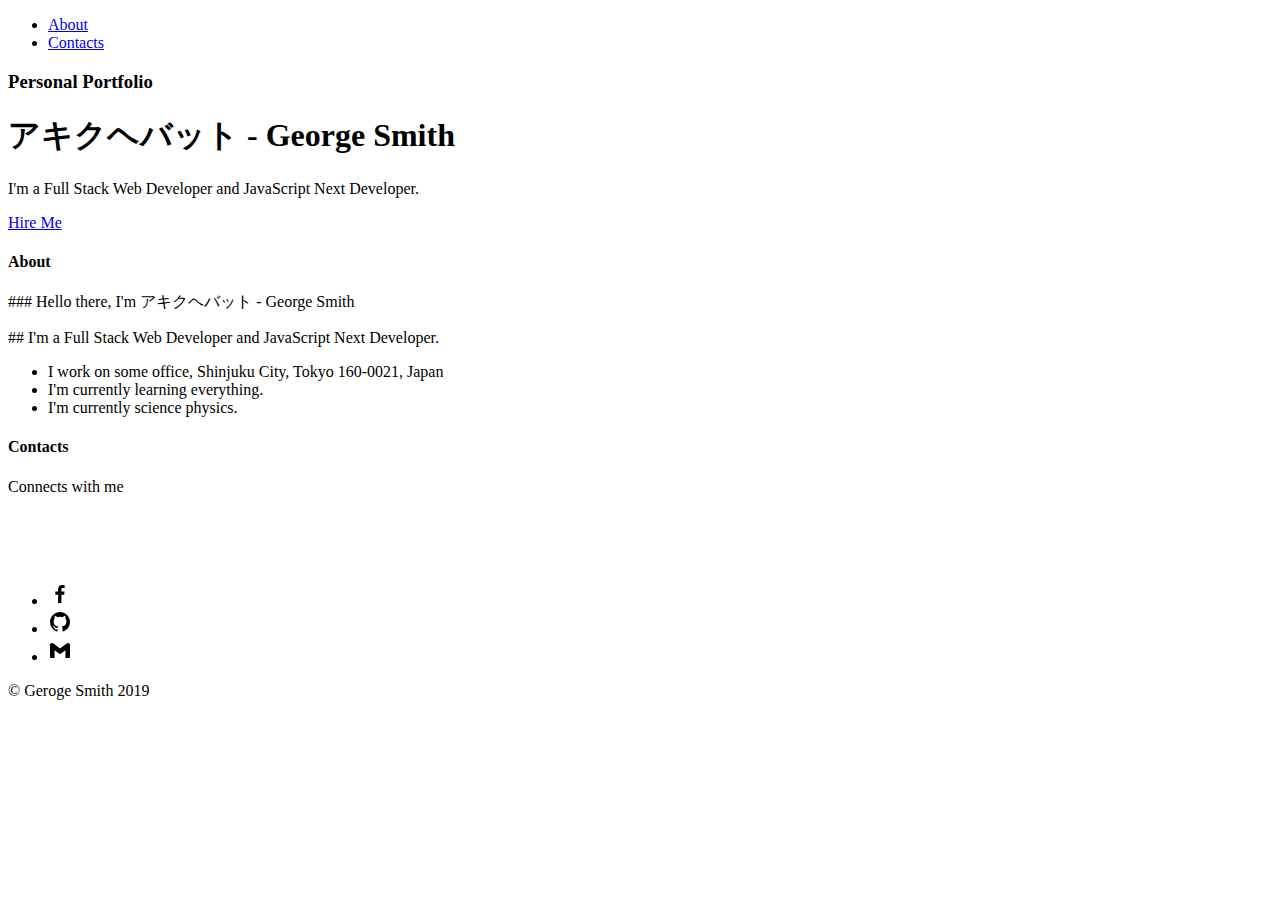
==== index.html @ 9fff1b3f "Update index.html" ====
<!DOCTYPE html>
<head>
    <meta charset="utf-8">
    <meta name="viewport" content="width=device-width, initial-scale=1, shrink-to-fit=no">
    <meta name="description" content="">
    <meta name="author" content="">
    <link rel="icon" href="../../../../favicon.ico">

    <title>George Smith</title>

    <!-- Bootstrap core CSS -->
    <link href="../../css/editor.css" rel="stylesheet">

    <!-- Custom styles for this template -->
    <link href="narrow-jumbotron.css" rel="stylesheet">
  </head>

  <body>

    <div class="container">
      <div class="header clearfix">
        <nav>
          <ul class="nav nav-pills float-right">
        
            <li class="nav-item">
              <a class="nav-link" href="#about">About</a>
            </li>
            <li class="nav-item">
              <a class="nav-link" href="#contact">Contacts</a>
            </li>
          </ul>
        </nav>
        <h3 class="text-muted">Personal Portfolio</h3>
      </div>

      <div class="jumbotron">
        <h1 class="display-3">アキクヘバット - George Smith</h1>
        <p class="lead">I'm a Full Stack Web Developer and JavaScript Next Developer.</p>
        <p><a class="btn btn-lg btn-success" href="#contact" role="button">Hire Me</a></p>
      </div>

      <div class="row marketing">
        <div class="col-lg-6">
          <h4 id="about">About</h4>
          <p>### Hello there, I'm  アキクヘバット - George Smith 
													<br>
													<p>## I'm a Full Stack Web Developer and JavaScript Next Developer.</p>
													<ul>
													<li> I work on some office, Shinjuku City, Tokyo 160-0021, Japan </li>
													<li> I'm currently learning everything. </li>
													<li> I'm currently science physics.</li>
													</ul>
         
          <h4 id="contact">Contacts</h4>
          <p>Connects with me</p>
                <ul style="padding-top: 70px;">
                  <li><a class = "footerImage" href="https://web.facebook.com/people/George-Smith/100082252668821/?refsrc=deprecated">                 <svg xmlns="http://www.w3.org/2000/svg" width="24" height="24" style="fill: rgba(0, 0, 0, 1);transform: ;msFilter:;"><path d="M13.397 20.997v-8.196h2.765l.411-3.209h-3.176V7.548c0-.926.258-1.56 1.587-1.56h1.684V3.127A22.336 22.336 0 0 0 14.201 3c-2.444 0-4.122 1.492-4.122 4.231v2.355H7.332v3.209h2.753v8.202h3.312z"></path></svg></a></li>
			<li><a class = "footerImage" href="https://github.com/georgeSyntax/"><svg xmlns="http://www.w3.org/2000/svg" width="24" height="24" style="fill: #000;transform: ;msFilter:;"><path fill-rule="evenodd" clip-rule="evenodd" d="M12.026 2c-5.509 0-9.974 4.465-9.974 9.974 0 4.406 2.857 8.145 6.821 9.465.499.09.679-.217.679-.481 0-.237-.008-.865-.011-1.696-2.775.602-3.361-1.338-3.361-1.338-.452-1.152-1.107-1.459-1.107-1.459-.905-.619.069-.605.069-.605 1.002.07 1.527 1.028 1.527 1.028.89 1.524 2.336 1.084 2.902.829.091-.645.351-1.085.635-1.334-2.214-.251-4.542-1.107-4.542-4.93 0-1.087.389-1.979 1.024-2.675-.101-.253-.446-1.268.099-2.64 0 0 .837-.269 2.742 1.021a9.582 9.582 0 0 1 2.496-.336 9.554 9.554 0 0 1 2.496.336c1.906-1.291 2.742-1.021 2.742-1.021.545 1.372.203 2.387.099 2.64.64.696 1.024 1.587 1.024 2.675 0 3.833-2.33 4.675-4.552 4.922.355.308.675.916.675 1.846 0 1.334-.012 2.41-.012 2.737 0 .267.178.577.687.479C19.146 20.115 22 16.379 22 11.974 22 6.465 17.535 2 12.026 2z"></path></svg></a></li>
                  <li><a class = "footerImage" href="mailto: programingdistributor@gmail.com"><svg xmlns="http://www.w3.org/2000/svg" width="24" height="24" style="fill: #000;transform: ;msFilter:;"><path d="m18.73 5.41-1.28 1L12 10.46 6.55 6.37l-1.28-1A2 2 0 0 0 2 7.05v11.59A1.36 1.36 0 0 0 3.36 20h3.19v-7.72L12 16.37l5.45-4.09V20h3.19A1.36 1.36 0 0 0 22 18.64V7.05a2 2 0 0 0-3.27-1.64z"></path></svg></a></li>
																			</ul>
        </div>

        
      </div>

      <footer class="footer">
        <p>© Geroge Smith 2019</p>
      </footer>

    </div> <!-- /container -->
  

</body>
</html>
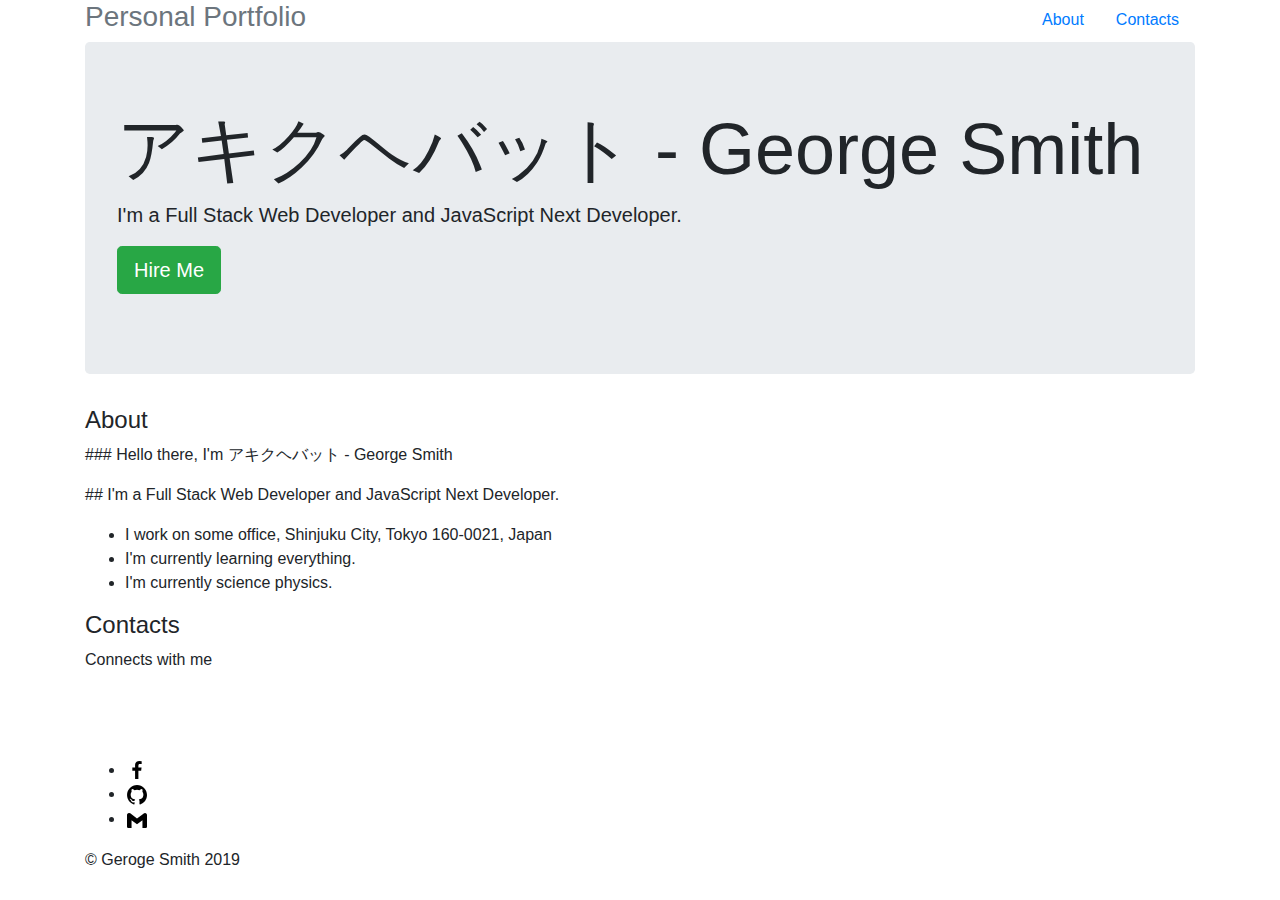
==== commit 7632838c: "Update index.html" ====
--- a/index.html
+++ b/index.html
@@ -1,74 +1,123 @@
 <!DOCTYPE html>
+
 <head>
+
     <meta charset="utf-8">
+
     <meta name="viewport" content="width=device-width, initial-scale=1, shrink-to-fit=no">
+
     <meta name="description" content="">
+
     <meta name="author" content="">
-    <link rel="icon" href="../../../../favicon.ico">
+
+    <link rel="icon" href="favicon.ico">
 
     <title>George Smith</title>
 
     <!-- Bootstrap core CSS -->
-    <link href="../../css/editor.css" rel="stylesheet">
+
+    <link rel="stylesheet" href="https://cdn.jsdelivr.net/npm/bootstrap@4.4.1/dist/css/bootstrap.min.css" integrity="sha384-Vkoo8x4CGsO3+Hhxv8T/Q5PaXtkKtu6ug5TOeNV6gBiFeWPGFN9MuhOf23Q9Ifjh" crossorigin="anonymous">
 
     <!-- Custom styles for this template -->
+
     <link href="narrow-jumbotron.css" rel="stylesheet">
+
   </head>
 
   <body>
 
     <div class="container">
+
       <div class="header clearfix">
+
         <nav>
+
           <ul class="nav nav-pills float-right">
+
         
+
             <li class="nav-item">
+
               <a class="nav-link" href="#about">About</a>
+
             </li>
+
             <li class="nav-item">
+
               <a class="nav-link" href="#contact">Contacts</a>
+
             </li>
+
           </ul>
+
         </nav>
+
         <h3 class="text-muted">Personal Portfolio</h3>
+
       </div>
 
       <div class="jumbotron">
+
         <h1 class="display-3">アキクヘバット - George Smith</h1>
+
         <p class="lead">I'm a Full Stack Web Developer and JavaScript Next Developer.</p>
+
         <p><a class="btn btn-lg btn-success" href="#contact" role="button">Hire Me</a></p>
+
       </div>
 
       <div class="row marketing">
+
         <div class="col-lg-6">
+
           <h4 id="about">About</h4>
+
           <p>### Hello there, I'm  アキクヘバット - George Smith 
-													<br>
-													<p>## I'm a Full Stack Web Developer and JavaScript Next Developer.</p>
+
+													<br>													<p>## I'm a Full Stack Web Developer and JavaScript Next Developer.</p>
+
 													<ul>
+
 													<li> I work on some office, Shinjuku City, Tokyo 160-0021, Japan </li>
+
 													<li> I'm currently learning everything. </li>
+
 													<li> I'm currently science physics.</li>
+
 													</ul>
+
          
+
           <h4 id="contact">Contacts</h4>
+
           <p>Connects with me</p>
+
                 <ul style="padding-top: 70px;">
-                  <li><a class = "footerImage" href="https://web.facebook.com/people/George-Smith/100082252668821/?refsrc=deprecated">                 <svg xmlns="http://www.w3.org/2000/svg" width="24" height="24" style="fill: rgba(0, 0, 0, 1);transform: ;msFilter:;"><path d="M13.397 20.997v-8.196h2.765l.411-3.209h-3.176V7.548c0-.926.258-1.56 1.587-1.56h1.684V3.127A22.336 22.336 0 0 0 14.201 3c-2.444 0-4.122 1.492-4.122 4.231v2.355H7.332v3.209h2.753v8.202h3.312z"></path></svg></a></li>
-			<li><a class = "footerImage" href="https://github.com/georgeSyntax/"><svg xmlns="http://www.w3.org/2000/svg" width="24" height="24" style="fill: #000;transform: ;msFilter:;"><path fill-rule="evenodd" clip-rule="evenodd" d="M12.026 2c-5.509 0-9.974 4.465-9.974 9.974 0 4.406 2.857 8.145 6.821 9.465.499.09.679-.217.679-.481 0-.237-.008-.865-.011-1.696-2.775.602-3.361-1.338-3.361-1.338-.452-1.152-1.107-1.459-1.107-1.459-.905-.619.069-.605.069-.605 1.002.07 1.527 1.028 1.527 1.028.89 1.524 2.336 1.084 2.902.829.091-.645.351-1.085.635-1.334-2.214-.251-4.542-1.107-4.542-4.93 0-1.087.389-1.979 1.024-2.675-.101-.253-.446-1.268.099-2.64 0 0 .837-.269 2.742 1.021a9.582 9.582 0 0 1 2.496-.336 9.554 9.554 0 0 1 2.496.336c1.906-1.291 2.742-1.021 2.742-1.021.545 1.372.203 2.387.099 2.64.64.696 1.024 1.587 1.024 2.675 0 3.833-2.33 4.675-4.552 4.922.355.308.675.916.675 1.846 0 1.334-.012 2.41-.012 2.737 0 .267.178.577.687.479C19.146 20.115 22 16.379 22 11.974 22 6.465 17.535 2 12.026 2z"></path></svg></a></li>
+
+                  <li><a class = "footerImage" href="https://web.facebook.com/people/George-Smith/100082252668821/?refsrc=deprecated"><svg xmlns="http://www.w3.org/2000/svg" width="24" height="24" style="fill: rgba(0, 0, 0, 1);transform: ;msFilter:;"><path d="M13.397 20.997v-8.196h2.765l.411-3.209h-3.176V7.548c0-.926.258-1.56 1.587-1.56h1.684V3.127A22.336 22.336 0 0 0 14.201 3c-2.444 0-4.122 1.492-4.122 4.231v2.355H7.332v3.209h2.753v8.202h3.312z"></path></svg></a></li>
+
+                  <li><a class = "footerImage" href="https://github.com/georgeSyntax/"><svg xmlns="http://www.w3.org/2000/svg" width="24" height="24" style="fill: #000;transform: ;msFilter:;"><path fill-rule="evenodd" clip-rule="evenodd" d="M12.026 2c-5.509 0-9.974 4.465-9.974 9.974 0 4.406 2.857 8.145 6.821 9.465.499.09.679-.217.679-.481 0-.237-.008-.865-.011-1.696-2.775.602-3.361-1.338-3.361-1.338-.452-1.152-1.107-1.459-1.107-1.459-.905-.619.069-.605.069-.605 1.002.07 1.527 1.028 1.527 1.028.89 1.524 2.336 1.084 2.902.829.091-.645.351-1.085.635-1.334-2.214-.251-4.542-1.107-4.542-4.93 0-1.087.389-1.979 1.024-2.675-.101-.253-.446-1.268.099-2.64 0 0 .837-.269 2.742 1.021a9.582 9.582 0 0 1 2.496-.336 9.554 9.554 0 0 1 2.496.336c1.906-1.291 2.742-1.021 2.742-1.021.545 1.372.203 2.387.099 2.64.64.696 1.024 1.587 1.024 2.675 0 3.833-2.33 4.675-4.552 4.922.355.308.675.916.675 1.846 0 1.334-.012 2.41-.012 2.737 0 .267.178.577.687.479C19.146 20.115 22 16.379 22 11.974 22 6.465 17.535 2 12.026 2z"></path></svg></a></li>
+
                   <li><a class = "footerImage" href="mailto: programingdistributor@gmail.com"><svg xmlns="http://www.w3.org/2000/svg" width="24" height="24" style="fill: #000;transform: ;msFilter:;"><path d="m18.73 5.41-1.28 1L12 10.46 6.55 6.37l-1.28-1A2 2 0 0 0 2 7.05v11.59A1.36 1.36 0 0 0 3.36 20h3.19v-7.72L12 16.37l5.45-4.09V20h3.19A1.36 1.36 0 0 0 22 18.64V7.05a2 2 0 0 0-3.27-1.64z"></path></svg></a></li>
+
 																			</ul>
+
         </div>
 
         
+
       </div>
 
       <footer class="footer">
+
         <p>© Geroge Smith 2019</p>
+
       </footer>
 
     </div> <!-- /container -->
+
   
 
 </body>
+
 </html>
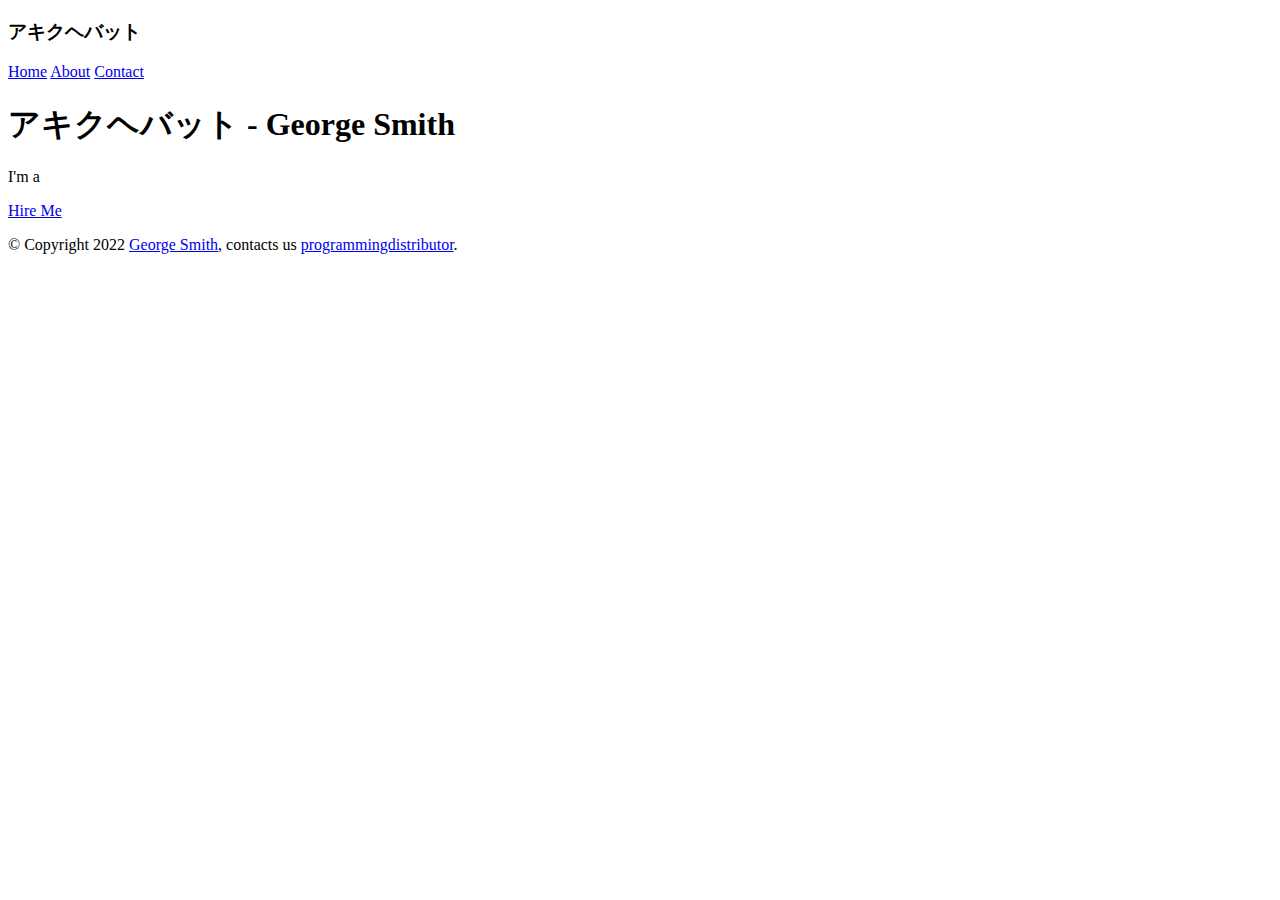
==== commit 64cb0ba8: "Upload index.html" ====
--- a/index.html
+++ b/index.html
@@ -1,123 +1,58 @@
-<!DOCTYPE html>
-
-<head>
-
+<!doctype html>
+<html lang="en">
+  <head>
     <meta charset="utf-8">
-
     <meta name="viewport" content="width=device-width, initial-scale=1, shrink-to-fit=no">
-
     <meta name="description" content="">
-
     <meta name="author" content="">
-
     <link rel="icon" href="favicon.ico">
 
-    <title>George Smith</title>
+    <title>アキクヘバット</title>
 
     <!-- Bootstrap core CSS -->
-
-    <link rel="stylesheet" href="https://cdn.jsdelivr.net/npm/bootstrap@4.4.1/dist/css/bootstrap.min.css" integrity="sha384-Vkoo8x4CGsO3+Hhxv8T/Q5PaXtkKtu6ug5TOeNV6gBiFeWPGFN9MuhOf23Q9Ifjh" crossorigin="anonymous">
+    <link href="css/bootstrap.min.css" rel="stylesheet">
 
     <!-- Custom styles for this template -->
-
-    <link href="narrow-jumbotron.css" rel="stylesheet">
-
+    <link href="css/styles.css" rel="stylesheet">
   </head>
 
-  <body>
+  <body class="text-center">
 
-    <div class="container">
+    <div class="cover-container d-flex h-100 p-3 mx-auto flex-column">
+      <header class="masthead mb-auto">
+        <div class="inner">
+          <h3 class="masthead-brand">アキクヘバット</h3>
+          <nav class="nav nav-masthead justify-content-center">
+            <a class="nav-link active" href="#">Home</a>
+            <a class="nav-link" href="about.html">About</a>
+            <a class="nav-link" href="contact.html">Contact</a>
+          </nav>
+        </div>
+      </header>
 
-      <div class="header clearfix">
+      <main role="main" class="inner cover">
+        <h1 class="cover-heading">アキクヘバット - George Smith</h1>
+        <p class="lead">I'm a <span id="text"></span></p>
+        <p class="lead">
+          <a href="contact.html" class="btn btn-lg btn-secondary">Hire Me</a>
+        </p>
+      </main>
 
-        <nav>
+      <footer class="mastfoot mt-auto">
+        <div class="inner">
+          <p>© Copyright 2022 <a href="https://georgeSyntax.github.io/">George Smith</a>, contacts us <a href="mailto: programmingdistributor@gmail.com">programmingdistributor</a>.</p>
+        </div>
+      </footer>
+    </div>
 
-          <ul class="nav nav-pills float-right">
 
-        
-
-            <li class="nav-item">
-
-              <a class="nav-link" href="#about">About</a>
-
-            </li>
-
-            <li class="nav-item">
-
-              <a class="nav-link" href="#contact">Contacts</a>
-
-            </li>
-
-          </ul>
-
-        </nav>
-
-        <h3 class="text-muted">Personal Portfolio</h3>
-
-      </div>
-
-      <div class="jumbotron">
-
-        <h1 class="display-3">アキクヘバット - George Smith</h1>
-
-        <p class="lead">I'm a Full Stack Web Developer and JavaScript Next Developer.</p>
-
-        <p><a class="btn btn-lg btn-success" href="#contact" role="button">Hire Me</a></p>
-
-      </div>
-
-      <div class="row marketing">
-
-        <div class="col-lg-6">
-
-          <h4 id="about">About</h4>
-
-          <p>### Hello there, I'm  アキクヘバット - George Smith 
-
-													<br>													<p>## I'm a Full Stack Web Developer and JavaScript Next Developer.</p>
-
-													<ul>
-
-													<li> I work on some office, Shinjuku City, Tokyo 160-0021, Japan </li>
-
-													<li> I'm currently learning everything. </li>
-
-													<li> I'm currently science physics.</li>
-
-													</ul>
-
-         
-
-          <h4 id="contact">Contacts</h4>
-
-          <p>Connects with me</p>
-
-                <ul style="padding-top: 70px;">
-
-                  <li><a class = "footerImage" href="https://web.facebook.com/people/George-Smith/100082252668821/?refsrc=deprecated"><svg xmlns="http://www.w3.org/2000/svg" width="24" height="24" style="fill: rgba(0, 0, 0, 1);transform: ;msFilter:;"><path d="M13.397 20.997v-8.196h2.765l.411-3.209h-3.176V7.548c0-.926.258-1.56 1.587-1.56h1.684V3.127A22.336 22.336 0 0 0 14.201 3c-2.444 0-4.122 1.492-4.122 4.231v2.355H7.332v3.209h2.753v8.202h3.312z"></path></svg></a></li>
-
-                  <li><a class = "footerImage" href="https://github.com/georgeSyntax/"><svg xmlns="http://www.w3.org/2000/svg" width="24" height="24" style="fill: #000;transform: ;msFilter:;"><path fill-rule="evenodd" clip-rule="evenodd" d="M12.026 2c-5.509 0-9.974 4.465-9.974 9.974 0 4.406 2.857 8.145 6.821 9.465.499.09.679-.217.679-.481 0-.237-.008-.865-.011-1.696-2.775.602-3.361-1.338-3.361-1.338-.452-1.152-1.107-1.459-1.107-1.459-.905-.619.069-.605.069-.605 1.002.07 1.527 1.028 1.527 1.028.89 1.524 2.336 1.084 2.902.829.091-.645.351-1.085.635-1.334-2.214-.251-4.542-1.107-4.542-4.93 0-1.087.389-1.979 1.024-2.675-.101-.253-.446-1.268.099-2.64 0 0 .837-.269 2.742 1.021a9.582 9.582 0 0 1 2.496-.336 9.554 9.554 0 0 1 2.496.336c1.906-1.291 2.742-1.021 2.742-1.021.545 1.372.203 2.387.099 2.64.64.696 1.024 1.587 1.024 2.675 0 3.833-2.33 4.675-4.552 4.922.355.308.675.916.675 1.846 0 1.334-.012 2.41-.012 2.737 0 .267.178.577.687.479C19.146 20.115 22 16.379 22 11.974 22 6.465 17.535 2 12.026 2z"></path></svg></a></li>
-
-                  <li><a class = "footerImage" href="mailto: programingdistributor@gmail.com"><svg xmlns="http://www.w3.org/2000/svg" width="24" height="24" style="fill: #000;transform: ;msFilter:;"><path d="m18.73 5.41-1.28 1L12 10.46 6.55 6.37l-1.28-1A2 2 0 0 0 2 7.05v11.59A1.36 1.36 0 0 0 3.36 20h3.19v-7.72L12 16.37l5.45-4.09V20h3.19A1.36 1.36 0 0 0 22 18.64V7.05a2 2 0 0 0-3.27-1.64z"></path></svg></a></li>
-
-																			</ul>
-
-        </div>
-
-        
-
-      </div>
-
-      <footer class="footer">
-
-        <p>© Geroge Smith 2019</p>
-
-      </footer>
-
-    </div> <!-- /container -->
-
-  
-
-</body>
-
+    <!-- Bootstrap core JavaScript
+    ================================================== -->
+    <!-- Placed at the end of the document so the pages load faster -->
+    <script src="js/vendor/jquery-slim.min.js" integrity="sha384-KJ3o2DKtIkvYIK3UENzmM7KCkRr/rE9/Qpg6aAZGJwFDMVNA/GpGFF93hXpG5KkN" crossorigin="anonymous"></script>
+    <script>window.jQuery || document.write('<script src="js/vendor/jquery-slim.min.js"><\/script>')</script>
+    <script src="js/vendor/popper.min.js"></script>
+    <script src="js/bootstrap.min.js"></script>
+    <script src="js/typer.js" type="text/javascript"></script>
+  </body>
 </html>
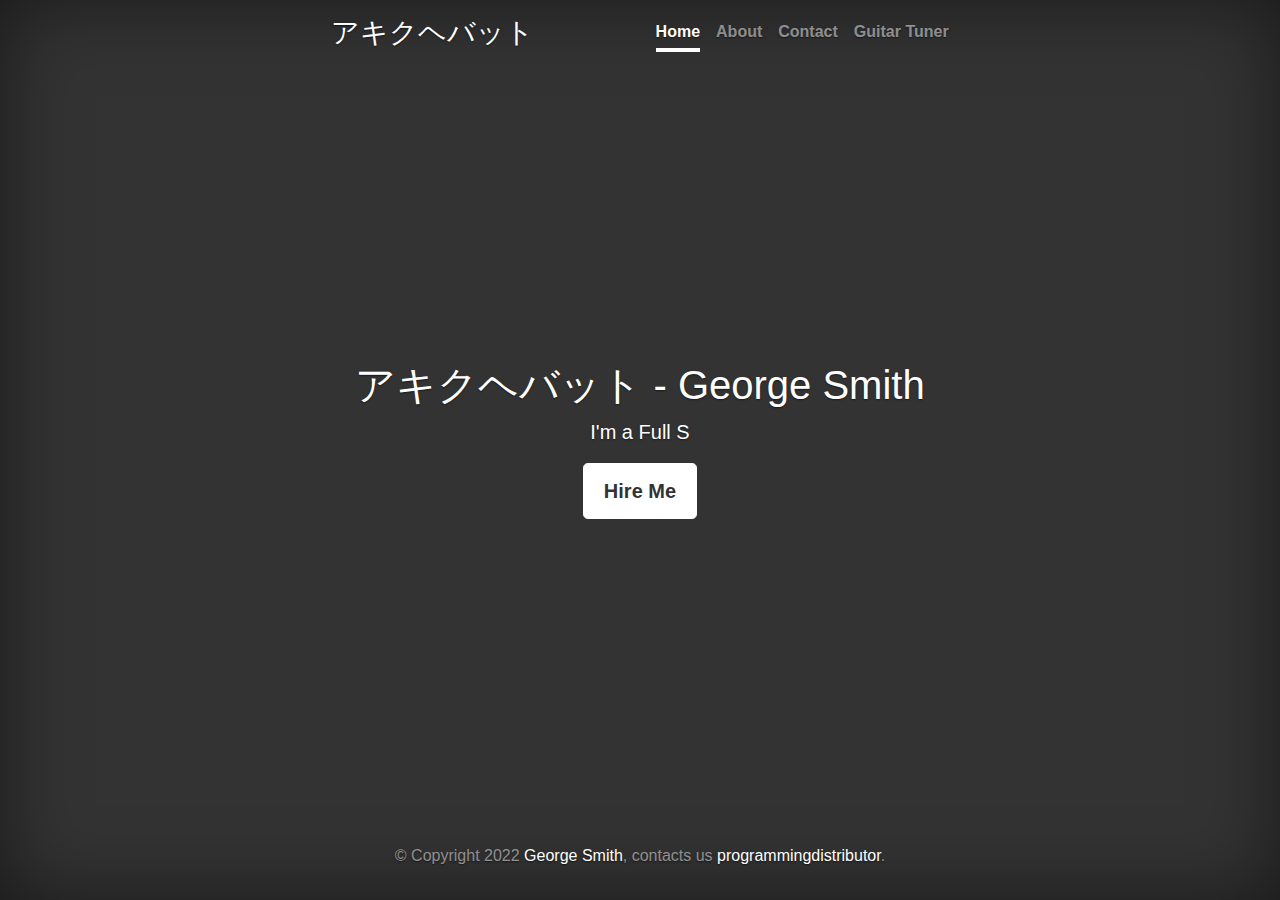
==== commit bdd2a567: "Update index.html" ====
--- a/index.html
+++ b/index.html
@@ -26,6 +26,7 @@
             <a class="nav-link active" href="#">Home</a>
             <a class="nav-link" href="about.html">About</a>
             <a class="nav-link" href="contact.html">Contact</a>
+            <a class="nav-link" href="georgesyntax.github.io/tuner">Guitar Tuner</a>
           </nav>
         </div>
       </header>
--- a/css/styles.css
+++ b/css/styles.css
@@ -0,0 +1,130 @@
+/*
+ * Globals
+ */
+
+/* Links */
+a,
+a:focus,
+a:hover {
+  color: #fff;
+}
+
+/* Custom default button */
+.btn-secondary,
+.btn-secondary:hover,
+.btn-secondary:focus {
+  color: #333;
+  text-shadow: none; /* Prevent inheritance from `body` */
+  background-color: #fff;
+  border: .05rem solid #fff;
+}
+
+
+/*
+ * Base structure
+ */
+
+html,
+body {
+  height: 100%;
+  background-color: #333;
+}
+
+body {
+  display: -ms-flexbox;
+  display: -webkit-box;
+  display: flex;
+  -ms-flex-pack: center;
+  -webkit-box-pack: center;
+  justify-content: center;
+  color: #fff;
+  text-shadow: 0 .05rem .1rem rgba(0, 0, 0, .5);
+  box-shadow: inset 0 0 5rem rgba(0, 0, 0, .5);
+}
+
+.cover-container {
+  max-width: 42em;
+}
+
+
+/*
+ * Header
+ */
+.masthead {
+  margin-bottom: 2rem;
+}
+
+.masthead-brand {
+  margin-bottom: 0;
+}
+
+.nav-masthead .nav-link {
+  padding: .25rem 0;
+  font-weight: 700;
+  color: rgba(255, 255, 255, .5);
+  background-color: transparent;
+  border-bottom: .25rem solid transparent;
+}
+
+.nav-masthead .nav-link:hover,
+.nav-masthead .nav-link:focus {
+  border-bottom-color: rgba(255, 255, 255, .25);
+}
+
+.nav-masthead .nav-link + .nav-link {
+  margin-left: 1rem;
+}
+
+.nav-masthead .active {
+  color: #fff;
+  border-bottom-color: #fff;
+}
+
+@media (min-width: 48em) {
+  .masthead-brand {
+    float: left;
+  }
+  .nav-masthead {
+    float: right;
+  }
+}
+
+
+/*
+ * Cover
+ */
+.cover {
+  padding: 0 1.5rem;
+}
+.cover .btn-lg {
+  padding: .75rem 1.25rem;
+  font-weight: 700;
+}
+
+
+/*
+ * Footer
+ */
+.mastfoot {
+  color: rgba(255, 255, 255, .5);
+}
+
+ .hz-ls {
+   list-style-type: none;
+   width: 100%;
+   text-align: center;
+   /*Removes indentation*/
+   margin: 0 auto;
+   padding: 0;
+}
+ .hz-ls > .lis {
+   display: inline-block;
+   padding:15px;
+}
+ .hz-ls > .lis a {
+   display:block;
+   text-align:center;
+}
+ .hz-ls > .lis a span {
+   display:block;
+}
